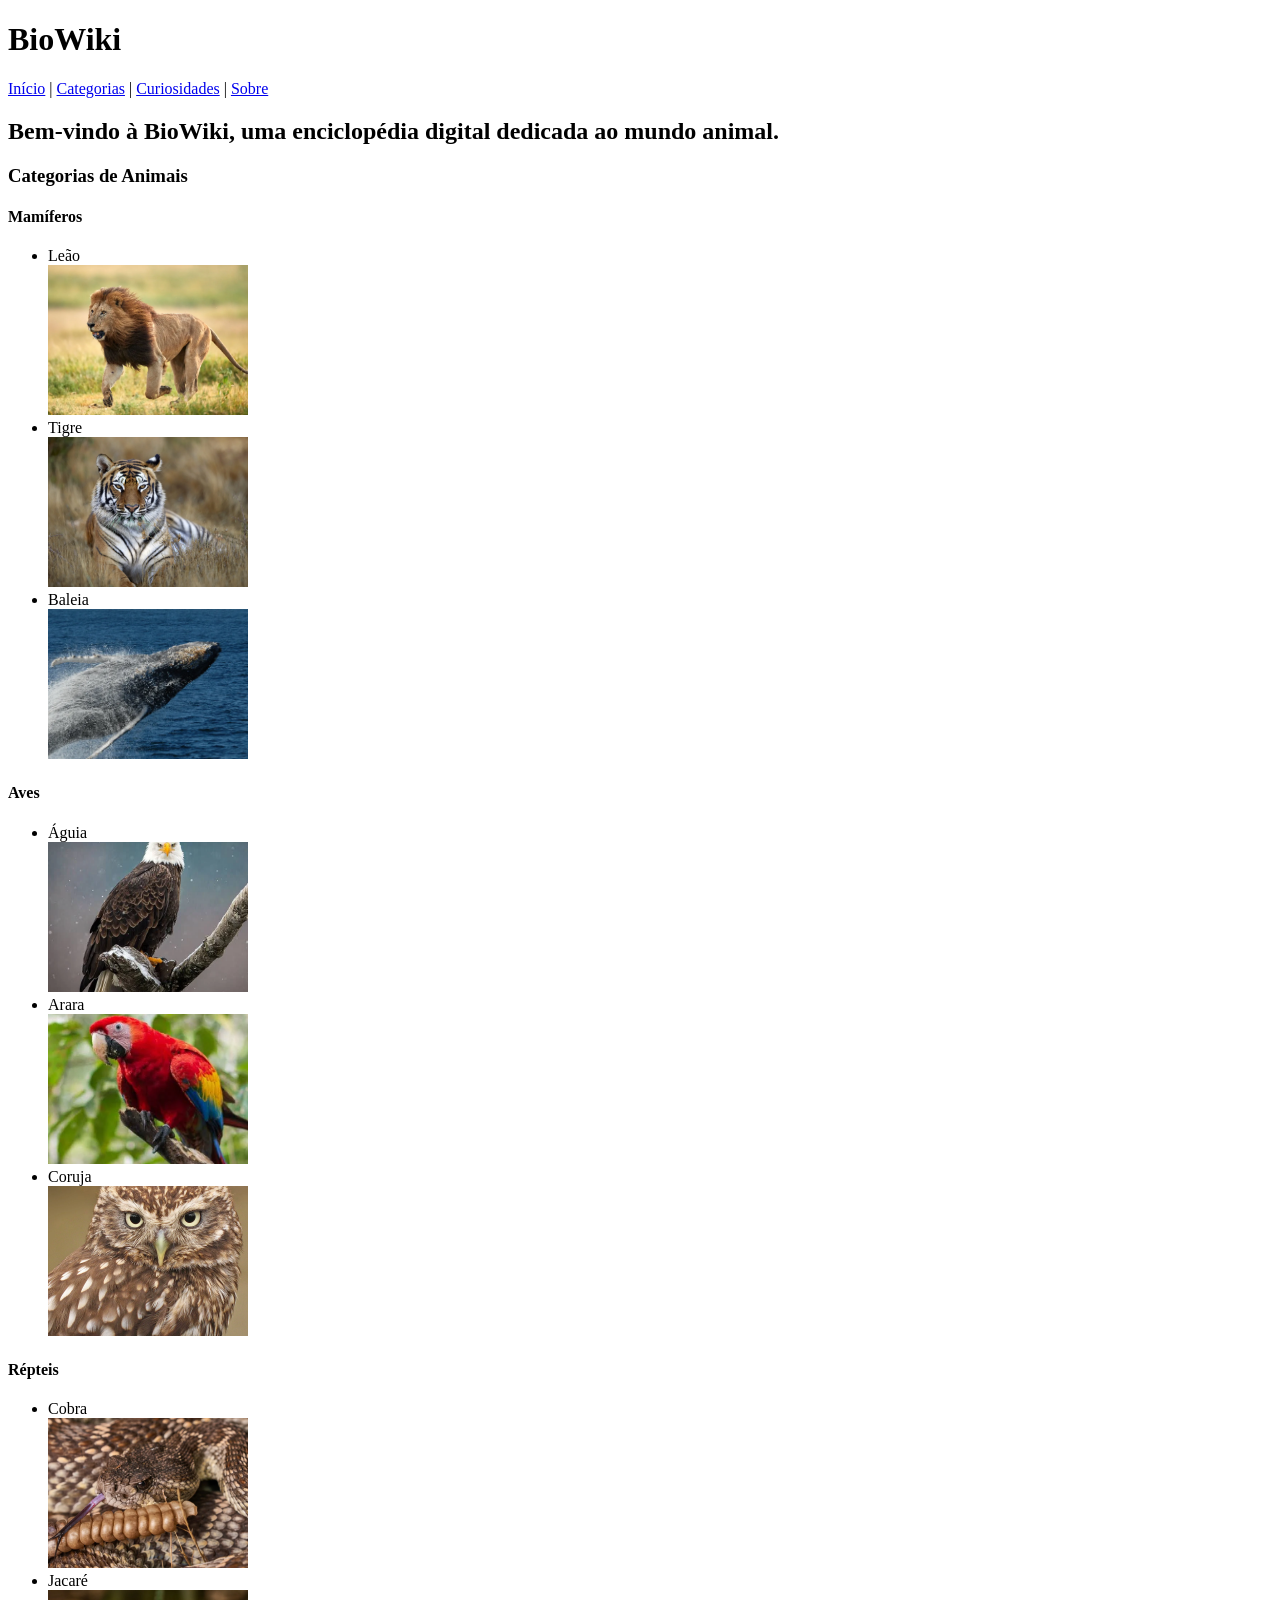
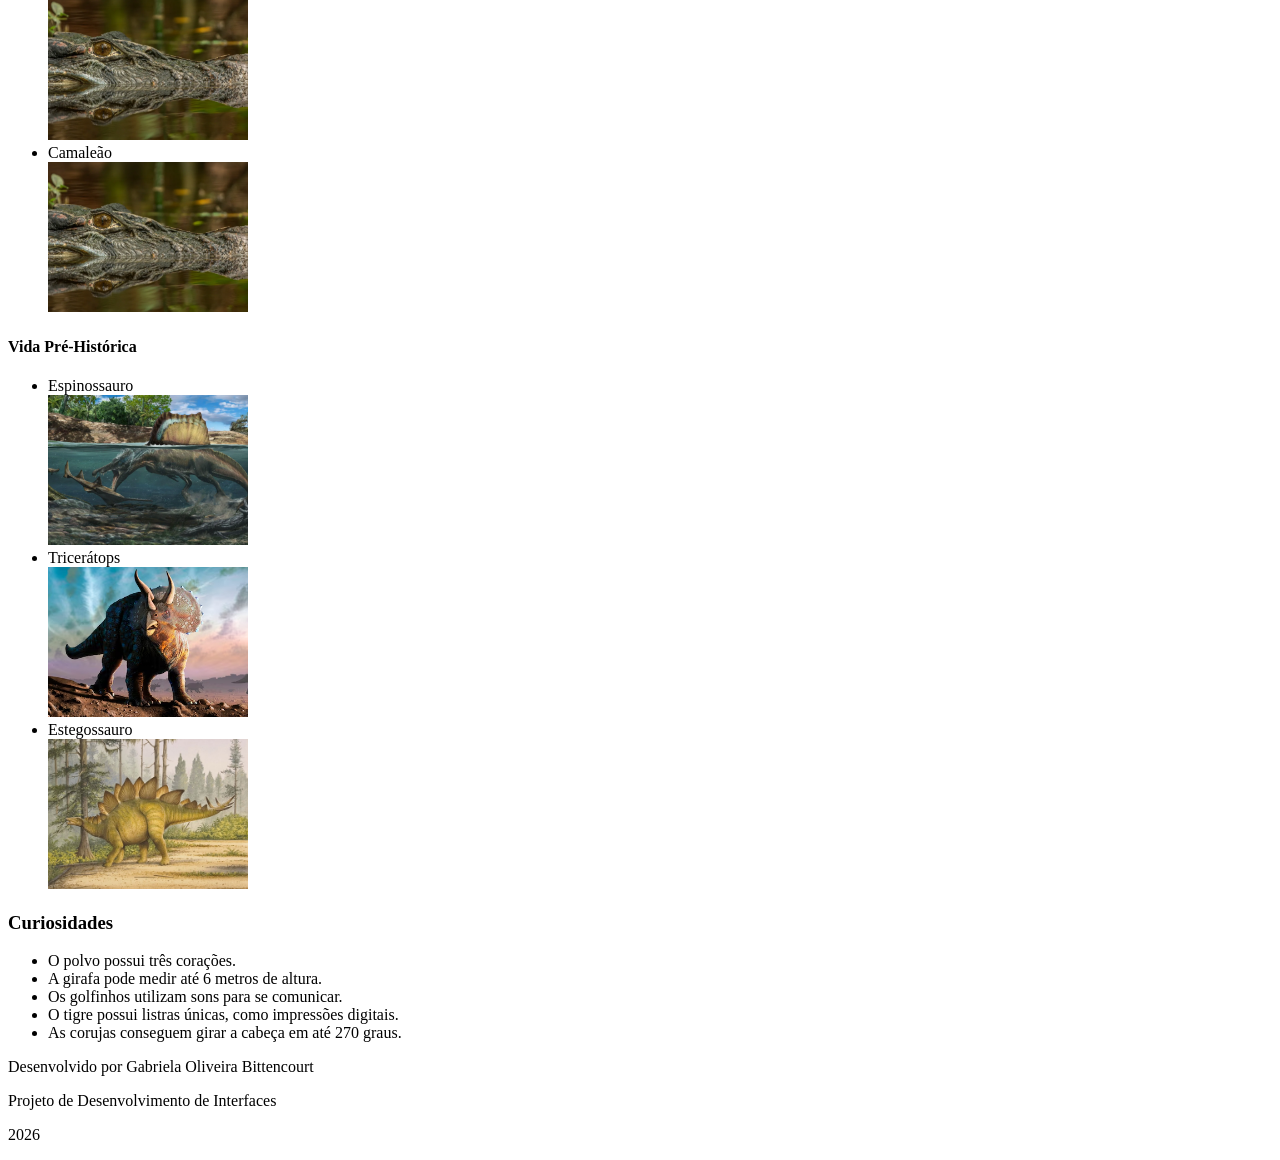
==== index.html @ 01227607 "Primeira versão da BioWiki" ====
<!DOCTYPE html>
<html lang="pt-BR">
<head>
    <meta charset="UTF-8">
    <meta name="viewport" content="width=device-width, initial-scale=1.0">
    <title>BioWiki</title>

    <style>
        img {
            width: 200px;
            height: 150px;
            object-fit: cover;
        }
    </style>
</head>
<body>

    <h1>BioWiki</h1>

    <nav>
    <a href="#">Início</a> |
    <a href="#">Categorias</a> |
    <a href="#">Curiosidades</a> |
    <a href="#">Sobre</a>
</nav>

    <h2>
        Bem-vindo à <b>BioWiki</b>, uma enciclopédia digital dedicada ao mundo animal.
    </h2>

    <section>
        <h3>Categorias de Animais</h3>

        <article>
            <h4>Mamíferos</h4>

            <ul>
                <li>
                    Leão <br>
                    <img src="src/leaoimg.webp" alt="Imagem de Leão">
                </li>

                <li>
                    Tigre <br>
                    <img src="src/Tigreimg.webp" alt="Imagem de Tigre">
                </li>

                <li>
                    Baleia <br>
                    <img src="src/Baleia.webp" alt="Imagem de Baleia">
                </li>
            </ul>
        </article>

        <article>
            <h4>Aves</h4>

            <ul>
                <li>
                    Águia <br>
                    <img src="src/Água.webp" alt="Imagem de Águia">
                </li>

                <li>
                    Arara <br>
                    <img src="src/Arara.webp" alt="Imagem de Arara">
                </li>

                <li>
                    Coruja <br>
                    <img src="src/Coruja.webp" alt="Imagem de Coruja">
                </li>
            </ul>
        </article>

        <article>
            <h4>Répteis</h4>

            <ul>
                <li>
                    Cobra <br>
                    <img src="src/Cobra.webp" alt="Imagem de Cobra">
                </li>

                <li>
                    Jacaré <br>
                    <img src="src/Jacaré.webp" alt="Imagem de Jacaré">
                </li>

                <li>
                    Camaleão <br>
                    <img src="src/Jacaré.webp" alt="Imagem de Camaleão">
                </li>
            </ul>
        </article>

        <article>
            <h4>Vida Pré-Histórica</h4>

            <ul>
                <li>
                    Espinossauro <br>
                    <img src="src/Espinossauro.webp" alt="Imagem de Espinossauro">
                </li>

                <li>
                    Tricerátops <br>
                    <img src="src/Triceratops.avif" alt="Imagem de Tricerátops">
                </li>

                <li>
                    Estegossauro <br>
                    <img src="src/Estegossauro.jpg" alt="Imagem de Estegossauro">
                </li>
            </ul>
        </article>

    </section>

    <section>
    <h3>Curiosidades</h3>

    <ul>
        <li>O polvo possui três corações.</li>
        <li>A girafa pode medir até 6 metros de altura.</li>
        <li>Os golfinhos utilizam sons para se comunicar.</li>
        <li>O tigre possui listras únicas, como impressões digitais.</li>
        <li>As corujas conseguem girar a cabeça em até 270 graus.</li>
    </ul>
    </section>

    <footer>
    
    <p>Desenvolvido por Gabriela Oliveira Bittencourt</p>
    <p>Projeto de Desenvolvimento de Interfaces</p>
    <p>2026</p>
    </footer>



</body>
</html>
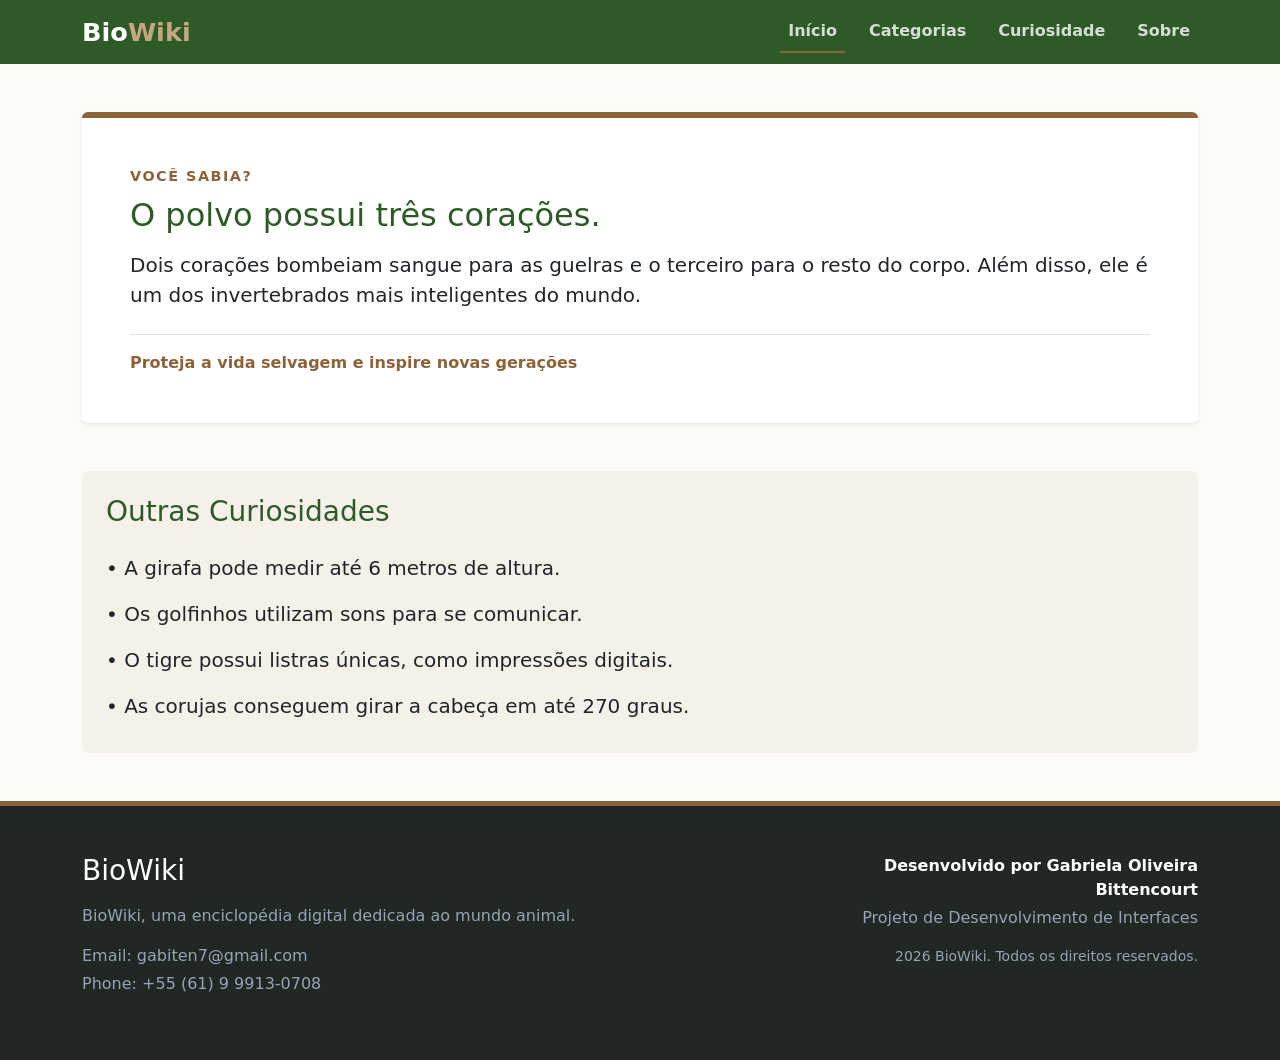
==== commit 813ee5ae: "Atualização do projeto BioWiki" ====
--- a/index.html
+++ b/index.html
@@ -1,142 +1,155 @@
 <!DOCTYPE html>
 <html lang="pt-BR">
 <head>
+    <!-- Configuração de caracteres especiais e responsividade -->
     <meta charset="UTF-8">
     <meta name="viewport" content="width=device-width, initial-scale=1.0">
-    <title>BioWiki</title>
 
-    <style>
-        img {
-            width: 200px;
-            height: 150px;
-            object-fit: cover;
-        }
-    </style>
+    <title>BioWiki | Enciclopédia Digital</title>
+
+    <!-- Framework Bootstrap para auxiliar na estilização e layout -->
+    <link href="https://cdn.jsdelivr.net/npm/bootstrap@5.3.2/dist/css/bootstrap.min.css" rel="stylesheet">
+
+    <!-- Arquivo CSS personalizado do projeto -->
+    <link rel="stylesheet" href="style.css">
 </head>
 <body>
 
-    <h1>BioWiki</h1>
+    <!-- Barra de navegação fixa no topo -->
+    <header class="navbar navbar-expand-lg sticky-top custom-navbar">
+        <div class="container">
 
-    <nav>
-    <a href="#">Início</a> |
-    <a href="#">Categorias</a> |
-    <a href="#">Curiosidades</a> |
-    <a href="#">Sobre</a>
-</nav>
+            <!-- Logo do site -->
+            <a class="navbar-brand logo-text" href="index.html">
+                Bio<span class="logo-accent">Wiki</span>
+            </a>
 
-    <h2>
-        Bem-vindo à <b>BioWiki</b>, uma enciclopédia digital dedicada ao mundo animal.
-    </h2>
+            <!-- Menu de navegação -->
+            <div class="navbar-nav ms-auto gap-3">
+                <!-- ms-auto joga o menu para a direita -->
+                <!-- gap-3 cria espaçamento entre os links -->
 
-    <section>
-        <h3>Categorias de Animais</h3>
+                <a class="nav-link active-custom" href="index.html">Início</a>
+                <a class="nav-link" href="categorias.html">Categorias</a>
+                <a class="nav-link" href="#curiosidades">Curiosidade</a>
+                <a class="nav-link" href="#sobre">Sobre</a>
+            </div>
 
-        <article>
-            <h4>Mamíferos</h4>
+        </div>
+    </header>
 
-            <ul>
-                <li>
-                    Leão <br>
-                    <img src="src/leaoimg.webp" alt="Imagem de Leão">
+    <!-- Conteúdo principal da página -->
+    <main class="container my-5">
+
+        <!-- Seção principal de curiosidade -->
+        <section id="curiosidades" class="mb-5">
+
+            <!-- Card utilizando classes do Bootstrap -->
+            <div class="p-5 bg-white rounded shadow-sm border-top-brown">
+
+                <span class="badge-curiosity d-block mb-2">
+                    VOCÊ SABIA?
+                </span>
+
+                <h2 class="text-success-custom mb-3">
+                    O polvo possui três corações.
+                </h2>
+
+                <!-- fs-5 aumenta o tamanho da fonte -->
+                <p class="fs-5 text-dark">
+                    Dois corações bombeiam sangue para as guelras e o terceiro para o resto do corpo. Além disso, ele é um dos invertebrados mais inteligentes do mundo.
+                </p>
+
+                <!-- Área de destaque abaixo da curiosidade -->
+                <div class="pt-3 border-top mt-4 text-brown-custom fw-semibold">
+                    Proteja a vida selvagem e inspire novas gerações
+                </div>
+
+            </div>
+
+        </section>
+
+        <!-- Lista com outras curiosidades -->
+        <section class="p-4 rounded custom-bg-light">
+
+            <h3 class="text-success-custom mb-3">
+                Outras Curiosidades
+            </h3>
+
+            <!-- Lista estilizada com Bootstrap -->
+            <ul class="list-group list-group-flush bg-transparent">
+
+                <li class="list-group-item bg-transparent border-0 ps-0 fs-5">
+                    • A girafa pode medir até 6 metros de altura.
                 </li>
 
-                <li>
-                    Tigre <br>
-                    <img src="src/Tigreimg.webp" alt="Imagem de Tigre">
+                <li class="list-group-item bg-transparent border-0 ps-0 fs-5">
+                    • Os golfinhos utilizam sons para se comunicar.
                 </li>
 
-                <li>
-                    Baleia <br>
-                    <img src="src/Baleia.webp" alt="Imagem de Baleia">
-                </li>
-            </ul>
-        </article>
-
-        <article>
-            <h4>Aves</h4>
-
-            <ul>
-                <li>
-                    Águia <br>
-                    <img src="src/Água.webp" alt="Imagem de Águia">
+                <li class="list-group-item bg-transparent border-0 ps-0 fs-5">
+                    • O tigre possui listras únicas, como impressões digitais.
                 </li>
 
-                <li>
-                    Arara <br>
-                    <img src="src/Arara.webp" alt="Imagem de Arara">
+                <li class="list-group-item bg-transparent border-0 ps-0 fs-5">
+                    • As corujas conseguem girar a cabeça em até 270 graus.
                 </li>
 
-                <li>
-                    Coruja <br>
-                    <img src="src/Coruja.webp" alt="Imagem de Coruja">
-                </li>
             </ul>
-        </article>
 
-        <article>
-            <h4>Répteis</h4>
+        </section>
 
-            <ul>
-                <li>
-                    Cobra <br>
-                    <img src="src/Cobra.webp" alt="Imagem de Cobra">
-                </li>
+    </main>
 
-                <li>
-                    Jacaré <br>
-                    <img src="src/Jacaré.webp" alt="Imagem de Jacaré">
-                </li>
+    <!-- Rodapé do site -->
+    <footer id="sobre" class="footer-custom text-white pt-5 pb-4 mt-5">
 
-                <li>
-                    Camaleão <br>
-                    <img src="src/Jacaré.webp" alt="Imagem de Camaleão">
-                </li>
-            </ul>
-        </article>
+        <div class="container text-center text-md-start">
 
-        <article>
-            <h4>Vida Pré-Histórica</h4>
+            <!-- Sistema de grid do Bootstrap -->
+            <div class="row">
 
-            <ul>
-                <li>
-                    Espinossauro <br>
-                    <img src="src/Espinossauro.webp" alt="Imagem de Espinossauro">
-                </li>
+                <!-- Coluna com informações da BioWiki -->
+                <div class="col-md-8 mb-4">
 
-                <li>
-                    Tricerátops <br>
-                    <img src="src/Triceratops.avif" alt="Imagem de Tricerátops">
-                </li>
+                    <h3 class="mb-3">BioWiki</h3>
 
-                <li>
-                    Estegossauro <br>
-                    <img src="src/Estegossauro.jpg" alt="Imagem de Estegossauro">
-                </li>
-            </ul>
-        </article>
+                    <p class="text-muted-custom">
+                        BioWiki, uma enciclopédia digital dedicada ao mundo animal.
+                    </p>
 
-    </section>
+                    <p class="mb-1 text-muted-custom">
+                        Email: gabiten7@gmail.com
+                    </p>
 
-    <section>
-    <h3>Curiosidades</h3>
+                    <p class="text-muted-custom">
+                        Phone: +55 (61) 9 9913-0708
+                    </p>
 
-    <ul>
-        <li>O polvo possui três corações.</li>
-        <li>A girafa pode medir até 6 metros de altura.</li>
-        <li>Os golfinhos utilizam sons para se comunicar.</li>
-        <li>O tigre possui listras únicas, como impressões digitais.</li>
-        <li>As corujas conseguem girar a cabeça em até 270 graus.</li>
-    </ul>
-    </section>
+                </div>
 
-    <footer>
-    
-    <p>Desenvolvido por Gabriela Oliveira Bittencourt</p>
-    <p>Projeto de Desenvolvimento de Interfaces</p>
-    <p>2026</p>
+                <!-- Coluna com informações do projeto -->
+                <div class="col-md-4 text-md-end text-muted-custom">
+
+                    <p class="mb-1 fw-bold text-white">
+                        Desenvolvido por Gabriela Oliveira Bittencourt
+                    </p>
+
+                    <p class="mb-0">
+                        Projeto de Desenvolvimento de Interfaces
+                    </p>
+
+                    <p class="mt-3 mb-0 small">
+                        2026 BioWiki. Todos os direitos reservados.
+                    </p>
+
+                </div>
+
+            </div>
+
+        </div>
+
     </footer>
-
-
 
 </body>
 </html>
--- a/style.css
+++ b/style.css
@@ -0,0 +1,127 @@
+
+:root {
+    --primary-green: #2d5a27;       /* Verde da barra de navegação e títulos */
+    --accent-brown: #8c6239;        /* Marrom para detalhes e bordas */
+    --light-bg: #fdfbf7;            /* Fundo limpo off-white (cor da página) */
+    --white: #ffffff;
+}
+
+/* Aplica a cor de fundo off-white em todo o corpo do site */
+body {
+    background-color: var(--light-bg);
+}
+
+/* Customização da Navbar (Muda o fundo para o nosso Verde oficial) */
+.custom-navbar {
+    /* O '!important' força o Bootstrap a aceitar a nossa cor em vez da cor padrão dele */
+    background-color: var(--primary-green) !important;
+}
+
+/* Define o tamanho, o peso (negrito) e a cor branca para o nome "Bio" na logo */
+.logo-text {
+    font-size: 1.6rem;
+    font-weight: 800;
+    color: var(--white) !important;
+}
+
+/* Muda a cor apenas da palavra "Wiki" na logo para um marrom/dourado claro */
+.logo-accent {
+    color: #c5a880; 
+}
+
+/* Modifica as cores dos links do menu quando eles estão normais (branco com transparência) */
+.custom-navbar .nav-link {
+    color: rgba(255, 255, 255, 0.8) !important;
+    font-weight: 600;
+}
+
+/* Aplica o efeito visual quando passamos o mouse por cima do link (:hover) ou quando a página está selecionada (.active-custom) */
+.custom-navbar .nav-link:hover, .active-custom {
+    color: var(--white) !important;
+    border-bottom: 2px solid var(--accent-brown); /* Cria a barrinha marrom embaixo do link */
+}
+
+/* --- Estilo da Seção de Curiosidades --- */
+
+/* Adiciona aquela borda grossa marrom de 6 pixels no topo do card principal */
+.border-top-brown {
+    border-top: 6px solid var(--accent-brown) !important;
+}
+
+/* Estiliza o texto pequeno "VOCÊ SABIA?", deixando marrom, em negrito e com as letras mais afastadas */
+.badge-curiosity {
+    color: var(--accent-brown);
+    font-weight: 700;
+    letter-spacing: 1.5px;
+    font-size: 0.9rem;
+}
+
+/* Classe utilitária para pintar textos importantes com o nosso Verde oficial */
+.text-success-custom {
+    color: var(--primary-green) !important;
+}
+
+/* Classe utilitária para pintar textos importantes com o nosso Marrom oficial */
+.text-brown-custom {
+    color: var(--accent-brown) !important;
+}
+
+/* Muda o fundo da caixa de 'Outras Curiosidades' para aquele cinza/bege bem clarinho */
+.custom-bg-light {
+    background-color: #f5f1e9 !important;
+}
+
+/* --- Imagens dos Cards de Animais --- */
+.custom-card-img {
+    height: 180px;         /* Trava a altura de todas as fotos dos animais para ficarem iguais */
+    object-fit: cover;     /* Corta e encaixa as fotos de forma inteligente sem distorcer ou esticar */
+}
+
+/* --- Customização das Abas (Página de Categorias) --- */
+
+/* Estilo padrão dos botões das categorias (Mamíferos, Aves, etc.) */
+.custom-tabs .nav-link {
+    color: #546e7a;
+    font-weight: 600;
+    border: none;          /* Remove as bordinhas de caixa que o Bootstrap coloca por padrão */
+}
+
+/* Estilo de quando uma categoria está clicada/ativa (.active) */
+.custom-tabs .nav-link.active {
+    color: var(--primary-green) !important;
+    background: none;
+    border-bottom: 3px solid var(--accent-brown); /* Coloca a linha marrom indicando a aba ativa */
+}
+
+/* --- Card Interativo do Espinossauro --- */
+.custom-card-clickable {
+    cursor: pointer;       /* Faz o ponteiro do mouse virar a "mãozinha" de clique */
+    border: 1px dashed var(--accent-brown) !important; /* Deixa a bordinha do card tracejada em marrom */
+    transition: transform 0.2s ease; /* Faz o efeito de movimento durar 0.2 segundos de forma suave */
+}
+
+/* Quando o usuário passa o mouse em cima do card do Espinossauro, o card sobe 4 pixels (efeito flutuante) */
+.custom-card-clickable:hover {
+    transform: translateY(-4px);
+}
+
+/* Classe para pintar fundos de elementos com o Marrom oficial */
+.bg-brown {
+    background-color: var(--accent-brown) !important;
+}
+
+/* Classe para colocar bordas com o nosso Verde oficial */
+.border-success-custom {
+    border-color: var(--primary-green) !important;
+}
+
+/* --- Estilo Customizado do Rodapé --- */
+.footer-custom {
+    background-color: #212824 !important; /* Fundo grafite/escuro esverdeado */
+    border-top: 5px solid var(--accent-brown); /* Linha grossa marrom que separa o site do rodapé */
+}
+
+/* Deixa os textos secundários do rodapé com uma cor cinza clara agradável para leitura */
+.text-muted-custom {
+    color: #94a3b8 !important;
+}
